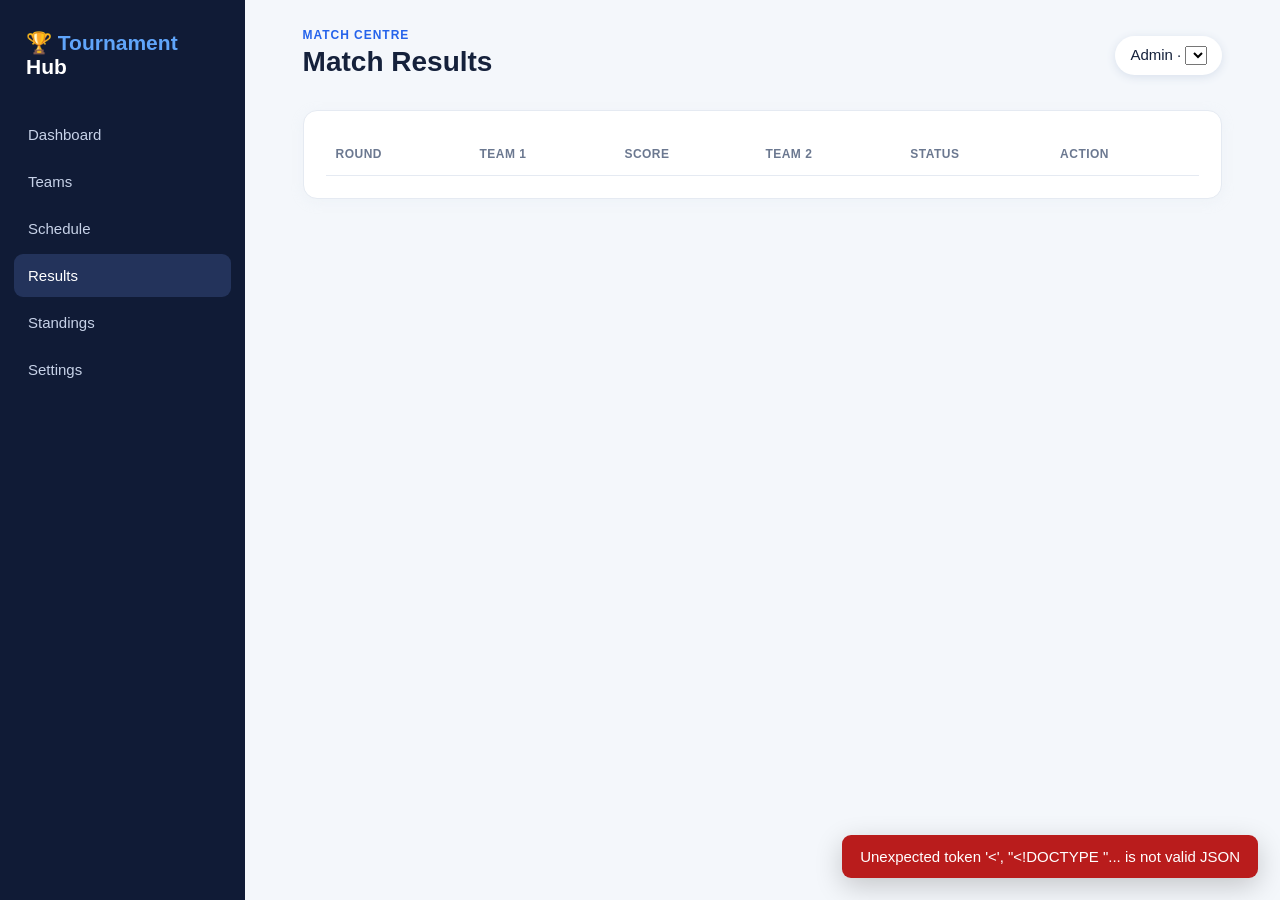
==== frontend/results.html @ 9afab9bc "Initial implementation of Round Robin Tournament Scheduler" ====
<!doctype html><html><head><meta charset="utf-8"><meta name="viewport" content="width=device-width,initial-scale=1"><title>Results · Tournament Hub</title><link rel="stylesheet" href="assets/css/style.css"></head><body><div class="shell"><aside class="side"><div class="brand">🏆 <span>Tournament</span> Hub</div><nav class="nav"><a href="index.html">Dashboard</a><a href="teams.html">Teams</a><a href="schedule.html">Schedule</a><a class="active" href="results.html">Results</a><a href="standings.html">Standings</a><a href="settings.html">Settings</a></nav></aside><main class="main"><div class="top"><div><div class="eyebrow">Match centre</div><h1>Match Results</h1></div><div class="admin">Admin · <select id="selector"></select></div></div><div class="panel"><div class="table-wrap"><table><thead><tr><th>Round</th><th>Team 1</th><th>Score</th><th>Team 2</th><th>Status</th><th>Action</th></tr></thead><tbody id="rows"></tbody></table></div></div></main></div><div id="modal" class="modal" hidden></div><script src="assets/js/api.js"></script><script src="assets/js/app.js"></script><script src="assets/js/results.js"></script></body></html>
---- frontend/assets/css/style.css ----
:root{--navy:#101b36;--blue:#2563eb;--ink:#15213b;--muted:#6b7890;--bg:#f4f7fb;--card:#fff;--line:#e5eaf2;--green:#0f9d75;--amber:#d97706}*{box-sizing:border-box}body{margin:0;font:15px Inter,Segoe UI,Arial,sans-serif;color:var(--ink);background:var(--bg)}.shell{display:flex;min-height:100vh}.side{width:245px;background:var(--navy);color:#c7d2e8;padding:24px 14px;position:fixed;height:100vh}.brand{font-size:21px;font-weight:800;color:white;padding:7px 12px 30px}.brand span{color:#60a5fa}.nav a{display:block;color:inherit;text-decoration:none;padding:13px 14px;border-radius:9px;margin:4px 0}.nav a:hover,.nav a.active{background:#23335b;color:white}.main{margin-left:245px;width:calc(100% - 245px);padding:28px 4.5%}.top{display:flex;justify-content:space-between;align-items:center;margin-bottom:28px}.eyebrow{color:var(--blue);font-weight:700;text-transform:uppercase;letter-spacing:.08em;font-size:12px}h1{margin:4px 0;font-size:28px}h2{font-size:19px;margin:0 0 18px}.admin{background:#fff;padding:10px 15px;border-radius:22px;box-shadow:0 2px 10px #d8e0ec}.grid{display:grid;grid-template-columns:repeat(4,1fr);gap:16px}.card,.panel{background:var(--card);border:1px solid var(--line);border-radius:14px;box-shadow:0 3px 12px #dfe6f040}.card{padding:20px}.metric{font-size:30px;font-weight:800;margin-top:10px}.muted{color:var(--muted)}.panel{padding:22px;margin-top:20px}.panel-head{display:flex;align-items:center;justify-content:space-between;margin-bottom:14px}.btn{border:0;background:var(--blue);color:#fff;border-radius:8px;padding:10px 14px;font-weight:700;cursor:pointer}.btn:hover{background:#1d4ed8}.btn.alt{background:#e8efff;color:#1d4ed8}.btn.danger{background:#dc2626}table{width:100%;border-collapse:collapse}th{text-align:left;color:var(--muted);font-size:12px;text-transform:uppercase;letter-spacing:.04em}th,td{padding:14px 10px;border-bottom:1px solid var(--line)}.badge{display:inline-block;padding:5px 9px;border-radius:20px;font-size:12px;font-weight:700;background:#e8efff;color:#1d4ed8}.badge.Completed{background:#dcfce7;color:#16803a}.badge.BYE{background:#fff7df;color:var(--amber)}.fixture{display:flex;justify-content:space-between;align-items:center;padding:14px;border:1px solid var(--line);border-radius:10px;margin:10px 0}.vs{font-weight:800;color:var(--muted)}.tabs{display:flex;gap:8px;flex-wrap:wrap}.tabs button{border:1px solid var(--line);background:#fff;padding:8px 12px;border-radius:7px;cursor:pointer}.tabs button.active{background:var(--blue);color:#fff}.empty{text-align:center;color:var(--muted);padding:35px}.modal{position:fixed;inset:0;background:#101b3688;display:flex;align-items:center;justify-content:center;padding:20px}.modal[hidden]{display:none}.dialog{background:white;border-radius:14px;width:min(470px,100%);padding:24px}.dialog h2{margin-bottom:15px}.field{margin:12px 0}.field label{display:block;font-weight:700;margin-bottom:6px}.field input,.field textarea,.field select{width:100%;padding:10px;border:1px solid #ccd6e5;border-radius:8px;font:inherit}.actions{display:flex;justify-content:flex-end;gap:8px;margin-top:18px}.toast{position:fixed;right:22px;bottom:22px;background:#15213b;color:#fff;padding:13px 18px;border-radius:9px;box-shadow:0 8px 28px #0003}.toast.error{background:#b91c1c}.split{display:grid;grid-template-columns:1fr 1fr;gap:20px}.inline-actions button{margin-right:6px;border:0;background:none;color:var(--blue);font-weight:700;cursor:pointer}.score{font-weight:800;font-size:17px}@media(max-width:800px){.side{width:64px;padding:18px 7px}.brand{font-size:0;padding:10px 5px 25px}.brand span{font-size:22px}.nav a{font-size:0;text-align:center;padding:14px 2px}.nav a:before{content:'•';font-size:22px}.main{margin-left:64px;width:calc(100% - 64px);padding:20px}.grid{grid-template-columns:repeat(2,1fr)}.split{grid-template-columns:1fr}.table-wrap{overflow:auto}}@media(max-width:460px){.grid{grid-template-columns:1fr}.top{align-items:flex-start}.admin{display:none}}
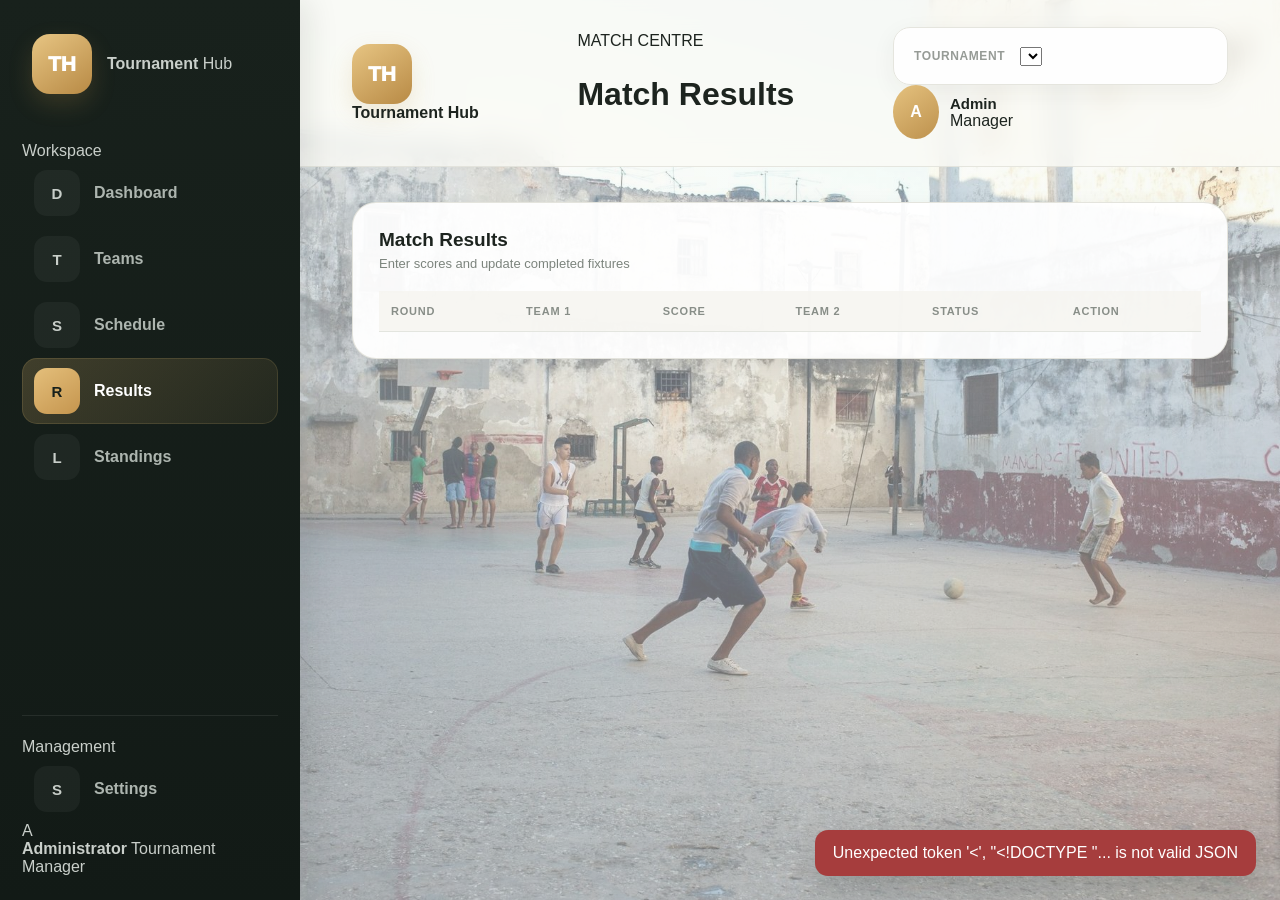
==== commit 0cd8e151: "Update tournament hub UI and assets" ====
--- a/frontend/results.html
+++ b/frontend/results.html
@@ -1 +1,232 @@
-<!doctype html><html><head><meta charset="utf-8"><meta name="viewport" content="width=device-width,initial-scale=1"><title>Results · Tournament Hub</title><link rel="stylesheet" href="assets/css/style.css"></head><body><div class="shell"><aside class="side"><div class="brand">🏆 <span>Tournament</span> Hub</div><nav class="nav"><a href="index.html">Dashboard</a><a href="teams.html">Teams</a><a href="schedule.html">Schedule</a><a class="active" href="results.html">Results</a><a href="standings.html">Standings</a><a href="settings.html">Settings</a></nav></aside><main class="main"><div class="top"><div><div class="eyebrow">Match centre</div><h1>Match Results</h1></div><div class="admin">Admin · <select id="selector"></select></div></div><div class="panel"><div class="table-wrap"><table><thead><tr><th>Round</th><th>Team 1</th><th>Score</th><th>Team 2</th><th>Status</th><th>Action</th></tr></thead><tbody id="rows"></tbody></table></div></div></main></div><div id="modal" class="modal" hidden></div><script src="assets/js/api.js"></script><script src="assets/js/app.js"></script><script src="assets/js/results.js"></script></body></html>
+<!doctype html>
+<html lang="en">
+
+<head>
+    <meta charset="utf-8">
+    <meta name="viewport" content="width=device-width, initial-scale=1">
+
+    <title>Results · Tournament Hub</title>
+
+    <link rel="stylesheet" href="assets/css/style.css">
+</head>
+
+<body>
+
+<div class="app-shell">
+
+    <aside class="sidebar">
+
+        <div class="brand">
+
+            <div class="brand-mark">
+                <span>TH</span>
+            </div>
+
+            <div class="brand-copy">
+                <strong>Tournament</strong>
+                <span>Hub</span>
+            </div>
+
+        </div>
+
+
+        <div class="sidebar-section">
+
+            <span class="sidebar-label">
+                Workspace
+            </span>
+
+            <nav class="nav">
+
+                <a class="nav-item" href="index.html">
+                    <span class="nav-icon">D</span>
+                    <span>Dashboard</span>
+                </a>
+
+                <a class="nav-item" href="teams.html">
+                    <span class="nav-icon">T</span>
+                    <span>Teams</span>
+                </a>
+
+                <a class="nav-item" href="schedule.html">
+                    <span class="nav-icon">S</span>
+                    <span>Schedule</span>
+                </a>
+
+                <a class="nav-item active" href="results.html">
+                    <span class="nav-icon">R</span>
+                    <span>Results</span>
+                </a>
+
+                <a class="nav-item" href="standings.html">
+                    <span class="nav-icon">L</span>
+                    <span>Standings</span>
+                </a>
+
+            </nav>
+
+        </div>
+
+
+        <div class="sidebar-section sidebar-bottom">
+
+            <span class="sidebar-label">
+                Management
+            </span>
+
+            <nav class="nav">
+
+                <a class="nav-item" href="settings.html">
+                    <span class="nav-icon">S</span>
+                    <span>Settings</span>
+                </a>
+
+            </nav>
+
+
+            <div class="sidebar-footer">
+
+                <div class="admin-avatar">
+                    A
+                </div>
+
+                <div>
+                    <strong>Administrator</strong>
+                    <span>Tournament Manager</span>
+                </div>
+
+            </div>
+
+        </div>
+
+    </aside>
+
+
+    <main class="main-content">
+
+        <header class="topbar">
+
+            <div class="mobile-brand">
+
+                <div class="brand-mark small">
+                    <span>TH</span>
+                </div>
+
+                <strong>Tournament Hub</strong>
+
+            </div>
+
+
+            <div class="page-heading">
+
+                <span class="eyebrow">
+                    MATCH CENTRE
+                </span>
+
+                <h1>
+                    Match Results
+                </h1>
+
+            </div>
+
+
+            <div class="topbar-actions">
+
+                <div class="tournament-selector">
+
+                    <span class="selector-label">
+                        Tournament
+                    </span>
+
+                    <select id="selector"></select>
+
+                </div>
+
+
+                <div class="profile-button">
+
+                    <div class="profile-avatar">
+                        A
+                    </div>
+
+                    <div class="profile-info">
+
+                        <strong>
+                            Admin
+                        </strong>
+
+                        <span>
+                            Manager
+                        </span>
+
+                    </div>
+
+                </div>
+
+            </div>
+
+        </header>
+
+
+        <div class="page-content">
+
+            <div class="panel">
+
+                <div class="panel-header">
+
+                    <div class="panel-title">
+
+                        <h2>
+                            Match Results
+                        </h2>
+
+                        <span>
+                            Enter scores and update completed fixtures
+                        </span>
+
+                    </div>
+
+                </div>
+
+
+                <div class="table-wrap">
+
+                    <table>
+
+                        <thead>
+
+                            <tr>
+                                <th>Round</th>
+                                <th>Team 1</th>
+                                <th>Score</th>
+                                <th>Team 2</th>
+                                <th>Status</th>
+                                <th>Action</th>
+                            </tr>
+
+                        </thead>
+
+                        <tbody id="rows"></tbody>
+
+                    </table>
+
+                </div>
+
+            </div>
+
+        </div>
+
+    </main>
+
+</div>
+
+
+<div id="modal" class="modal" hidden></div>
+
+
+<script src="assets/js/api.js"></script>
+<script src="assets/js/app.js"></script>
+<script src="assets/js/results.js"></script>
+
+</body>
+</html>
--- a/frontend/assets/css/style.css
+++ b/frontend/assets/css/style.css
@@ -1 +1,2341 @@
-:root{--navy:#101b36;--blue:#2563eb;--ink:#15213b;--muted:#6b7890;--bg:#f4f7fb;--card:#fff;--line:#e5eaf2;--green:#0f9d75;--amber:#d97706}*{box-sizing:border-box}body{margin:0;font:15px Inter,Segoe UI,Arial,sans-serif;color:var(--ink);background:var(--bg)}.shell{display:flex;min-height:100vh}.side{width:245px;background:var(--navy);color:#c7d2e8;padding:24px 14px;position:fixed;height:100vh}.brand{font-size:21px;font-weight:800;color:white;padding:7px 12px 30px}.brand span{color:#60a5fa}.nav a{display:block;color:inherit;text-decoration:none;padding:13px 14px;border-radius:9px;margin:4px 0}.nav a:hover,.nav a.active{background:#23335b;color:white}.main{margin-left:245px;width:calc(100% - 245px);padding:28px 4.5%}.top{display:flex;justify-content:space-between;align-items:center;margin-bottom:28px}.eyebrow{color:var(--blue);font-weight:700;text-transform:uppercase;letter-spacing:.08em;font-size:12px}h1{margin:4px 0;font-size:28px}h2{font-size:19px;margin:0 0 18px}.admin{background:#fff;padding:10px 15px;border-radius:22px;box-shadow:0 2px 10px #d8e0ec}.grid{display:grid;grid-template-columns:repeat(4,1fr);gap:16px}.card,.panel{background:var(--card);border:1px solid var(--line);border-radius:14px;box-shadow:0 3px 12px #dfe6f040}.card{padding:20px}.metric{font-size:30px;font-weight:800;margin-top:10px}.muted{color:var(--muted)}.panel{padding:22px;margin-top:20px}.panel-head{display:flex;align-items:center;justify-content:space-between;margin-bottom:14px}.btn{border:0;background:var(--blue);color:#fff;border-radius:8px;padding:10px 14px;font-weight:700;cursor:pointer}.btn:hover{background:#1d4ed8}.btn.alt{background:#e8efff;color:#1d4ed8}.btn.danger{background:#dc2626}table{width:100%;border-collapse:collapse}th{text-align:left;color:var(--muted);font-size:12px;text-transform:uppercase;letter-spacing:.04em}th,td{padding:14px 10px;border-bottom:1px solid var(--line)}.badge{display:inline-block;padding:5px 9px;border-radius:20px;font-size:12px;font-weight:700;background:#e8efff;color:#1d4ed8}.badge.Completed{background:#dcfce7;color:#16803a}.badge.BYE{background:#fff7df;color:var(--amber)}.fixture{display:flex;justify-content:space-between;align-items:center;padding:14px;border:1px solid var(--line);border-radius:10px;margin:10px 0}.vs{font-weight:800;color:var(--muted)}.tabs{display:flex;gap:8px;flex-wrap:wrap}.tabs button{border:1px solid var(--line);background:#fff;padding:8px 12px;border-radius:7px;cursor:pointer}.tabs button.active{background:var(--blue);color:#fff}.empty{text-align:center;color:var(--muted);padding:35px}.modal{position:fixed;inset:0;background:#101b3688;display:flex;align-items:center;justify-content:center;padding:20px}.modal[hidden]{display:none}.dialog{background:white;border-radius:14px;width:min(470px,100%);padding:24px}.dialog h2{margin-bottom:15px}.field{margin:12px 0}.field label{display:block;font-weight:700;margin-bottom:6px}.field input,.field textarea,.field select{width:100%;padding:10px;border:1px solid #ccd6e5;border-radius:8px;font:inherit}.actions{display:flex;justify-content:flex-end;gap:8px;margin-top:18px}.toast{position:fixed;right:22px;bottom:22px;background:#15213b;color:#fff;padding:13px 18px;border-radius:9px;box-shadow:0 8px 28px #0003}.toast.error{background:#b91c1c}.split{display:grid;grid-template-columns:1fr 1fr;gap:20px}.inline-actions button{margin-right:6px;border:0;background:none;color:var(--blue);font-weight:700;cursor:pointer}.score{font-weight:800;font-size:17px}@media(max-width:800px){.side{width:64px;padding:18px 7px}.brand{font-size:0;padding:10px 5px 25px}.brand span{font-size:22px}.nav a{font-size:0;text-align:center;padding:14px 2px}.nav a:before{content:'•';font-size:22px}.main{margin-left:64px;width:calc(100% - 64px);padding:20px}.grid{grid-template-columns:repeat(2,1fr)}.split{grid-template-columns:1fr}.table-wrap{overflow:auto}}@media(max-width:460px){.grid{grid-template-columns:1fr}.top{align-items:flex-start}.admin{display:none}}
+:root {
+    --bg: #edf0e9;
+    --bg-light: #f7f7f3;
+
+    --surface: rgba(255, 255, 255, 0.94);
+    --surface-solid: #ffffff;
+
+    --ink: #1d241f;
+    --ink-soft: #39413b;
+    --muted: #7c847d;
+
+    --gold: #d8b16a;
+    --gold-dark: #9b7337;
+    --gold-light: #f1dfb9;
+
+    --green: #6f8b77;
+    --green-light: #e4eee7;
+
+    --orange: #cf873c;
+    --orange-light: #f8ead9;
+
+    --purple: #8069a7;
+    --purple-light: #eee9f7;
+
+    --line: #e3e5df;
+
+    --sidebar: #17201b;
+    --sidebar-light: #202a24;
+
+    --shadow:
+        0 12px 35px rgba(38, 45, 39, 0.08);
+
+    --shadow-soft:
+        0 6px 22px rgba(38, 45, 39, 0.065);
+}
+
+
+/* =========================================================
+   RESET
+   ========================================================= */
+
+* {
+    box-sizing: border-box;
+}
+
+html {
+    scroll-behavior: smooth;
+}
+
+body {
+    margin: 0;
+
+    min-height: 100vh;
+
+    font-family:
+        Inter,
+        "Segoe UI",
+        Arial,
+        sans-serif;
+
+    color: var(--ink);
+
+    /*
+        REAL TOURNAMENT BACKGROUND
+
+        The image is intentionally much more visible now.
+        The white overlay is only around 42% instead of
+        almost completely hiding the photograph.
+    */
+
+    background:
+        linear-gradient(
+            135deg,
+            rgba(248, 248, 243, 0.28),
+            rgba(235, 239, 231, 0.34)
+        ),
+        url("../images/tournament-bg.jpg")
+            center center /
+            cover
+            fixed;
+
+    background-attachment: fixed;
+}
+
+
+/* =========================================================
+   APP SHELL
+   ========================================================= */
+
+.app-shell {
+    display: flex;
+
+    min-height: 100vh;
+
+    position: relative;
+}
+
+
+/* =========================================================
+   SIDEBAR
+   ========================================================= */
+
+.sidebar {
+    position: fixed;
+
+    left: 0;
+    top: 0;
+    bottom: 0;
+
+    width: 300px;
+
+    padding: 34px 22px 24px;
+
+    background:
+        linear-gradient(
+            180deg,
+            #18211c 0%,
+            #121a16 100%
+        );
+
+    color: #c9cfca;
+
+    z-index: 50;
+
+    display: flex;
+    flex-direction: column;
+
+    box-shadow:
+        8px 0 30px rgba(18, 25, 21, 0.10);
+}
+
+
+/* =========================================================
+   BRAND
+   ========================================================= */
+
+.brand {
+    display: flex;
+
+    align-items: center;
+
+    gap: 15px;
+
+    padding: 0 10px;
+
+    margin-bottom: 48px;
+}
+
+.brand-mark {
+    width: 60px;
+    height: 60px;
+
+    flex: 0 0 60px;
+
+    display: grid;
+    place-items: center;
+
+    border-radius: 18px;
+
+    background:
+        linear-gradient(
+            145deg,
+            #e7c583,
+            #b88a45
+        );
+
+    color: white;
+
+    font-size: 21px;
+
+    font-weight: 950;
+
+    box-shadow:
+        0 10px 24px rgba(191, 148, 75, 0.20);
+}
+
+.brand-text {
+    display: flex;
+
+    flex-direction: column;
+
+    color: white;
+
+    font-size: 21px;
+
+    line-height: 1.04;
+
+    font-weight: 900;
+
+    letter-spacing: -0.5px;
+}
+
+.brand-text span {
+    color: #d8b36d;
+}
+
+
+/* =========================================================
+   SIDEBAR SECTION
+   ========================================================= */
+
+.sidebar-section-title {
+    padding: 0 10px;
+
+    margin: 0 0 13px;
+
+    color: #858e87;
+
+    font-size: 12px;
+
+    font-weight: 850;
+
+    text-transform: uppercase;
+
+    letter-spacing: 0.12em;
+}
+
+
+/* =========================================================
+   NAVIGATION
+   ========================================================= */
+
+.sidebar-nav {
+    display: flex;
+
+    flex-direction: column;
+
+    gap: 7px;
+}
+
+.nav-item {
+    display: flex;
+
+    align-items: center;
+
+    gap: 14px;
+
+    min-height: 58px;
+
+    padding: 10px 12px;
+
+    border-radius: 15px;
+
+    color: #adb5af;
+
+    text-decoration: none;
+
+    font-weight: 750;
+
+    transition:
+        background 0.22s ease,
+        color 0.22s ease,
+        transform 0.22s ease;
+}
+
+.nav-item:hover {
+    background:
+        rgba(255, 255, 255, 0.055);
+
+    color: white;
+
+    transform: translateX(2px);
+}
+
+.nav-item.active {
+    color: white;
+
+    background:
+        linear-gradient(
+            135deg,
+            rgba(216, 177, 105, 0.22),
+            rgba(216, 177, 105, 0.07)
+        );
+
+    box-shadow:
+        inset 0 0 0 1px
+        rgba(220, 184, 112, 0.15);
+}
+
+.nav-icon {
+    width: 46px;
+    height: 46px;
+
+    flex: 0 0 46px;
+
+    display: grid;
+    place-items: center;
+
+    border-radius: 13px;
+
+    background:
+        rgba(255, 255, 255, 0.045);
+
+    font-size: 15px;
+
+    font-weight: 900;
+
+    color: #c8cec9;
+}
+
+.nav-item.active .nav-icon {
+    background:
+        linear-gradient(
+            145deg,
+            #e4bf7b,
+            #c5954e
+        );
+
+    color: #17201b;
+}
+
+
+/* =========================================================
+   SIDEBAR BOTTOM
+   ========================================================= */
+
+.sidebar-bottom {
+    margin-top: auto;
+
+    padding-top: 22px;
+
+    border-top:
+        1px solid
+        rgba(255, 255, 255, 0.08);
+}
+
+.profile-mini {
+    display: flex;
+
+    align-items: center;
+
+    gap: 12px;
+
+    padding: 10px;
+}
+
+.profile-avatar {
+    width: 46px;
+    height: 46px;
+
+    flex: 0 0 46px;
+
+    border-radius: 50%;
+
+    display: grid;
+    place-items: center;
+
+    background:
+        linear-gradient(
+            145deg,
+            #e5c27f,
+            #bd914d
+        );
+
+    color: white;
+
+    font-weight: 900;
+}
+
+.profile-name {
+    color: white;
+
+    font-weight: 800;
+}
+
+.profile-role {
+    color: #8c958e;
+
+    font-size: 12px;
+
+    margin-top: 3px;
+}
+
+
+/* =========================================================
+   MAIN CONTENT
+   ========================================================= */
+
+.main-content {
+    margin-left: 300px;
+
+    width: calc(100% - 300px);
+
+    min-height: 100vh;
+
+    position: relative;
+
+    /*
+        IMPORTANT:
+
+        This is transparent enough to allow
+        tournament-bg.jpg to remain visible.
+    */
+
+    background:
+        rgba(248, 249, 245, 0.18);
+
+    overflow-x: hidden;
+}
+
+
+/* =========================================================
+   TOPBAR
+   ========================================================= */
+
+.topbar {
+    min-height: 124px;
+
+    padding: 27px 52px;
+
+    display: flex;
+
+    align-items: center;
+
+    justify-content: space-between;
+
+    background:
+        rgba(250, 250, 246, 0.82);
+
+    border-bottom:
+        1px solid
+        rgba(215, 215, 207, 0.60);
+
+    backdrop-filter: blur(12px);
+
+    position: relative;
+
+    z-index: 10;
+}
+
+.page-heading {
+    display: flex;
+
+    flex-direction: column;
+
+    gap: 5px;
+}
+
+.page-eyebrow {
+    color: var(--gold-dark);
+
+    font-size: 13px;
+
+    font-weight: 900;
+
+    text-transform: uppercase;
+
+    letter-spacing: 0.12em;
+}
+
+.page-title {
+    margin: 0;
+
+    font-size: 32px;
+
+    line-height: 1.1;
+
+    letter-spacing: -1px;
+
+    font-weight: 900;
+}
+
+
+/* =========================================================
+   TOPBAR RIGHT
+   ========================================================= */
+
+.topbar-right {
+    display: flex;
+
+    align-items: center;
+
+    gap: 22px;
+}
+
+
+/* =========================================================
+   TOURNAMENT SELECTOR
+   ========================================================= */
+
+.tournament-selector {
+    min-width: 335px;
+
+    min-height: 58px;
+
+    padding: 0 18px 0 20px;
+
+    display: flex;
+
+    align-items: center;
+
+    gap: 15px;
+
+    border-radius: 17px;
+
+    background:
+        rgba(255, 255, 255, 0.95);
+
+    border:
+        1px solid
+        #e5e5de;
+
+    box-shadow:
+        0 7px 25px
+        rgba(43, 45, 40, 0.06);
+}
+
+.selector-label {
+    color: #969b96;
+
+    font-size: 12px;
+
+    font-weight: 900;
+
+    text-transform: uppercase;
+
+    letter-spacing: 0.05em;
+}
+
+.selector-value {
+    flex: 1;
+
+    min-width: 0;
+
+    border: 0;
+
+    outline: 0;
+
+    background: transparent;
+
+    color: var(--ink);
+
+    font-family: inherit;
+
+    font-size: 14px;
+
+    font-weight: 850;
+
+    cursor: pointer;
+}
+
+.selector-arrow {
+    color: #454c46;
+
+    font-size: 18px;
+
+    pointer-events: none;
+}
+
+
+/* =========================================================
+   PROFILE
+   ========================================================= */
+
+.profile-button {
+    display: flex;
+
+    align-items: center;
+
+    gap: 11px;
+
+    text-decoration: none;
+
+    color: inherit;
+}
+
+.profile-button .profile-avatar {
+    width: 54px;
+    height: 54px;
+}
+
+.profile-button strong {
+    display: block;
+
+    font-size: 15px;
+}
+
+.profile-button small {
+    display: block;
+
+    margin-top: 3px;
+
+    color: #8d938d;
+}
+
+
+/* =========================================================
+   PAGE CONTENT
+   ========================================================= */
+
+.page-content {
+    padding: 35px 52px 55px;
+
+    max-width: 1700px;
+
+    margin: 0 auto;
+}
+
+
+/* =========================================================
+   DASHBOARD HERO
+   ========================================================= */
+
+.hero {
+    position: relative;
+
+    min-height: 625px;
+
+    overflow: hidden;
+
+    border-radius: 31px;
+
+    display: flex;
+
+    align-items: center;
+
+    padding: 70px;
+
+    isolation: isolate;
+
+    background:
+        linear-gradient(
+            90deg,
+            rgba(18, 27, 21, 0.78) 0%,
+            rgba(22, 31, 24, 0.60) 42%,
+            rgba(18, 28, 22, 0.23) 75%,
+            rgba(18, 28, 22, 0.13) 100%
+        ),
+        url("../images/footballer.jpg")
+            center /
+            cover;
+
+    box-shadow:
+        0 25px 55px
+        rgba(28, 35, 29, 0.15);
+
+    animation:
+        heroEnter 0.7s ease both;
+}
+
+@keyframes heroEnter {
+    from {
+        opacity: 0;
+
+        transform:
+            translateY(12px);
+    }
+
+    to {
+        opacity: 1;
+
+        transform:
+            translateY(0);
+    }
+}
+
+
+/* =========================================================
+   HERO COPY
+   ========================================================= */
+
+.hero-copy {
+    position: relative;
+
+    z-index: 2;
+
+    max-width: 720px;
+}
+
+.hero-kicker {
+    display: inline-flex;
+
+    align-items: center;
+
+    gap: 9px;
+
+    padding: 10px 17px;
+
+    margin-bottom: 28px;
+
+    border-radius: 30px;
+
+    background:
+        rgba(255, 255, 255, 0.11);
+
+    border:
+        1px solid
+        rgba(255, 255, 255, 0.22);
+
+    color: #eee9dc;
+
+    font-size: 12px;
+
+    font-weight: 900;
+
+    text-transform: uppercase;
+
+    letter-spacing: 0.07em;
+
+    backdrop-filter: blur(8px);
+}
+
+.hero-kicker::before {
+    content: "";
+
+    width: 9px;
+    height: 9px;
+
+    border-radius: 50%;
+
+    background: #e7c57e;
+
+    box-shadow:
+        0 0 0 5px
+        rgba(231, 197, 126, 0.13);
+}
+
+.hero h2 {
+    margin: 0;
+
+    color: white;
+
+    font-size:
+        clamp(50px, 5vw, 76px);
+
+    line-height: 0.98;
+
+    letter-spacing: -3px;
+
+    font-weight: 950;
+}
+
+.hero h2 span {
+    color: #e5c27c;
+}
+
+.hero-description {
+    max-width: 640px;
+
+    margin: 31px 0 0;
+
+    color:
+        rgba(255, 255, 255, 0.80);
+
+    font-size: 17px;
+
+    line-height: 1.65;
+}
+
+
+/* =========================================================
+   HERO BUTTONS
+   ========================================================= */
+
+.hero-actions {
+    display: flex;
+
+    gap: 13px;
+
+    margin-top: 34px;
+}
+
+.hero-button,
+.hero-secondary {
+    min-height: 61px;
+
+    padding: 0 27px;
+
+    display: inline-flex;
+
+    align-items: center;
+
+    justify-content: center;
+
+    border-radius: 15px;
+
+    text-decoration: none;
+
+    font-weight: 900;
+
+    transition:
+        transform 0.22s ease,
+        box-shadow 0.22s ease,
+        background 0.22s ease;
+}
+
+.hero-button {
+    color: #1c211d;
+
+    background:
+        linear-gradient(
+            145deg,
+            #e9c985,
+            #d4aa61
+        );
+
+    box-shadow:
+        0 10px 25px
+        rgba(205, 160, 79, 0.25);
+}
+
+.hero-secondary {
+    color: white;
+
+    background:
+        rgba(255, 255, 255, 0.09);
+
+    border:
+        1px solid
+        rgba(255, 255, 255, 0.24);
+
+    backdrop-filter: blur(8px);
+}
+
+.hero-button:hover,
+.hero-secondary:hover {
+    transform:
+        translateY(-3px);
+}
+
+.hero-button:hover {
+    box-shadow:
+        0 15px 32px
+        rgba(205, 160, 79, 0.35);
+}
+
+.hero-secondary:hover {
+    background:
+        rgba(255, 255, 255, 0.15);
+}
+
+
+/* =========================================================
+   DASHBOARD GRID
+   ========================================================= */
+
+.dashboard-grid {
+    display: grid;
+
+    grid-template-columns:
+        repeat(4, minmax(0, 1fr));
+
+    gap: 22px;
+
+    margin-top: 25px;
+}
+
+.stat-card {
+    min-height: 145px;
+
+    padding: 23px;
+
+    display: flex;
+
+    align-items: center;
+
+    gap: 17px;
+
+    background:
+        rgba(255, 255, 255, 0.94);
+
+    border:
+        1px solid
+        rgba(228, 226, 218, 0.85);
+
+    border-radius: 22px;
+
+    box-shadow:
+        var(--shadow-soft);
+
+    transition:
+        transform 0.25s ease,
+        box-shadow 0.25s ease;
+}
+
+.stat-card:hover {
+    transform:
+        translateY(-5px);
+
+    box-shadow:
+        0 15px 35px
+        rgba(35, 40, 35, 0.10);
+}
+
+.stat-icon {
+    width: 58px;
+    height: 58px;
+
+    flex: 0 0 58px;
+
+    display: grid;
+
+    place-items: center;
+
+    border-radius: 17px;
+
+    font-size: 18px;
+
+    font-weight: 950;
+}
+
+.stat-icon.gold {
+    background: #f4ecdc;
+
+    color: #a97c36;
+}
+
+.stat-icon.green {
+    background: var(--green-light);
+
+    color: #4e7c61;
+}
+
+.stat-icon.orange {
+    background: var(--orange-light);
+
+    color: #c17424;
+}
+
+.stat-icon.purple {
+    background: var(--purple-light);
+
+    color: var(--purple);
+}
+
+.stat-label {
+    color: #858b85;
+
+    font-size: 13px;
+
+    font-weight: 750;
+}
+
+.stat-value {
+    margin-top: 6px;
+
+    color: var(--ink);
+
+    font-size: 31px;
+
+    font-weight: 950;
+
+    letter-spacing: -1px;
+}
+
+
+/* =========================================================
+   DASHBOARD PANELS
+   ========================================================= */
+
+.dashboard-columns {
+    display: grid;
+
+    grid-template-columns:
+        minmax(0, 1.3fr)
+        minmax(0, 1fr);
+
+    gap: 23px;
+
+    margin-top: 25px;
+}
+
+.panel {
+    padding: 26px;
+
+    background:
+        rgba(255, 255, 255, 0.94);
+
+    border:
+        1px solid
+        rgba(226, 225, 218, 0.9);
+
+    border-radius: 24px;
+
+    box-shadow:
+        var(--shadow-soft);
+}
+
+.panel-header,
+.panel-head {
+    display: flex;
+
+    align-items: center;
+
+    justify-content: space-between;
+
+    gap: 20px;
+
+    margin-bottom: 20px;
+}
+
+.panel-title h2,
+.panel-header h2,
+.panel-head h2 {
+    margin: 0;
+
+    color: var(--ink);
+
+    font-size: 19px;
+
+    font-weight: 900;
+}
+
+.panel-title span {
+    display: block;
+
+    margin-top: 5px;
+
+    color: var(--muted);
+
+    font-size: 13px;
+}
+
+.view-link {
+    color: var(--gold-dark);
+
+    font-size: 13px;
+
+    font-weight: 850;
+
+    text-decoration: none;
+}
+
+.view-link:hover {
+    text-decoration: underline;
+}
+
+
+/* =========================================================
+   FIXTURES
+   ========================================================= */
+
+.fixture-list {
+    display: flex;
+
+    flex-direction: column;
+
+    gap: 10px;
+}
+
+.fixture {
+    min-height: 72px;
+
+    padding: 15px 17px;
+
+    display: flex;
+
+    align-items: center;
+
+    justify-content: space-between;
+
+    gap: 15px;
+
+    background:
+        rgba(250, 249, 245, 0.92);
+
+    border:
+        1px solid
+        var(--line);
+
+    border-radius: 15px;
+
+    transition:
+        background 0.2s ease,
+        transform 0.2s ease;
+}
+
+.fixture:hover {
+    background: #f5f3ec;
+
+    transform:
+        translateX(3px);
+}
+
+.fixture span:first-child {
+    font-weight: 750;
+}
+
+.vs {
+    margin: 0 9px;
+
+    color: #9b9f9a;
+
+    font-size: 12px;
+
+    font-weight: 900;
+}
+
+
+/* =========================================================
+   BADGES
+   ========================================================= */
+
+.badge {
+    display: inline-flex;
+
+    align-items: center;
+
+    justify-content: center;
+
+    min-height: 30px;
+
+    padding: 0 11px;
+
+    border-radius: 20px;
+
+    background: #f0eee7;
+
+    color: #767b75;
+
+    font-size: 11px;
+
+    font-weight: 900;
+
+    text-transform: uppercase;
+}
+
+.badge.Completed {
+    background: #e3f0e7;
+
+    color: #477857;
+}
+
+.badge.Upcoming {
+    background: #f5ead7;
+
+    color: #a87531;
+}
+
+.badge.BYE {
+    background: #f4ead7;
+
+    color: #a77935;
+}
+
+
+/* =========================================================
+   ROUND TABS
+   ========================================================= */
+
+/*
+    This is the important fix for the screenshot
+    showing default browser buttons.
+
+    The JavaScript creates:
+        <div id="tabs" class="tabs">
+            <button>Round 1</button>
+            <button>Round 2</button>
+            ...
+        </div>
+
+    These rules style those buttons as application tabs.
+*/
+
+.tabs {
+    display: flex;
+
+    align-items: center;
+
+    gap: 7px;
+
+    flex-wrap: wrap;
+
+    width: fit-content;
+
+    max-width: 100%;
+
+    padding: 6px;
+
+    margin-bottom: 22px;
+
+    background:
+        rgba(238, 236, 227, 0.90);
+
+    border:
+        1px solid
+        #dddcd3;
+
+    border-radius: 15px;
+
+    box-shadow:
+        inset 0 1px 0
+        rgba(255, 255, 255, 0.75);
+}
+
+
+/*
+    Remove browser default button appearance.
+*/
+
+.tabs button {
+    appearance: none;
+
+    -webkit-appearance: none;
+
+    border: 0;
+
+    outline: 0;
+
+    min-height: 41px;
+
+    padding: 0 18px;
+
+    border-radius: 10px;
+
+    background:
+        transparent;
+
+    color: #777e77;
+
+    font-family: inherit;
+
+    font-size: 13px;
+
+    font-weight: 850;
+
+    cursor: pointer;
+
+    transition:
+        background 0.20s ease,
+        color 0.20s ease,
+        transform 0.20s ease,
+        box-shadow 0.20s ease;
+}
+
+.tabs button:hover {
+    background:
+        rgba(255, 255, 255, 0.82);
+
+    color: var(--ink);
+
+    transform:
+        translateY(-1px);
+}
+
+
+/*
+    Active round.
+*/
+
+.tabs button.active {
+    background:
+        linear-gradient(
+            145deg,
+            #e8c581,
+            #d5a95f
+        );
+
+    color: #20251f;
+
+    box-shadow:
+        0 5px 14px
+        rgba(180, 137, 65, 0.20);
+}
+
+
+/*
+    Keyboard focus.
+*/
+
+.tabs button:focus-visible {
+    box-shadow:
+        0 0 0 3px
+        rgba(205, 164, 91, 0.22);
+}
+
+
+/* =========================================================
+   TABLES
+   ========================================================= */
+
+.table-wrap {
+    width: 100%;
+
+    overflow-x: auto;
+}
+
+table {
+    width: 100%;
+
+    border-collapse: separate;
+
+    border-spacing: 0;
+}
+
+th {
+    padding: 14px 12px;
+
+    color: #888e88;
+
+    background:
+        rgba(247, 246, 241, 0.92);
+
+    font-size: 11px;
+
+    font-weight: 900;
+
+    text-align: left;
+
+    text-transform: uppercase;
+
+    letter-spacing: 0.07em;
+
+    border-bottom:
+        1px solid
+        var(--line);
+}
+
+td {
+    padding: 16px 12px;
+
+    color: var(--ink-soft);
+
+    border-bottom:
+        1px solid
+        var(--line);
+}
+
+tr:last-child td {
+    border-bottom: 0;
+}
+
+
+/* =========================================================
+   BUTTONS
+   ========================================================= */
+
+.btn {
+    min-height: 43px;
+
+    padding: 0 17px;
+
+    border: 0;
+
+    border-radius: 11px;
+
+    background:
+        linear-gradient(
+            145deg,
+            #dfbb79,
+            #c99c56
+        );
+
+    color: #1d221e;
+
+    font-family: inherit;
+
+    font-size: 13px;
+
+    font-weight: 900;
+
+    cursor: pointer;
+
+    transition:
+        transform 0.20s ease,
+        box-shadow 0.20s ease;
+}
+
+.btn:hover {
+    transform:
+        translateY(-2px);
+
+    box-shadow:
+        0 8px 20px
+        rgba(190, 145, 72, 0.22);
+}
+
+.btn.alt {
+    background: #eeeae0;
+
+    color: #665d4f;
+}
+
+.btn.danger {
+    background: #f5dddd;
+
+    color: #a23b3b;
+}
+
+
+/* =========================================================
+   EMPTY STATE
+   ========================================================= */
+
+.empty {
+    padding: 50px 20px;
+
+    text-align: center;
+
+    color: var(--muted);
+}
+
+.empty h2 {
+    margin: 0 0 8px;
+
+    color: var(--ink-soft);
+
+    font-size: 18px;
+}
+
+.empty p {
+    margin: 0;
+
+    line-height: 1.6;
+}
+
+
+/* =========================================================
+   FORMS
+   ========================================================= */
+
+.field {
+    margin: 15px 0;
+}
+
+.field label {
+    display: block;
+
+    margin-bottom: 7px;
+
+    color: var(--ink-soft);
+
+    font-size: 13px;
+
+    font-weight: 800;
+}
+
+.field input,
+.field textarea,
+.field select {
+    width: 100%;
+
+    min-height: 45px;
+
+    padding: 10px 13px;
+
+    border:
+        1px solid
+        #dcdad2;
+
+    border-radius: 11px;
+
+    outline: none;
+
+    background: white;
+
+    color: var(--ink);
+
+    font: inherit;
+
+    transition:
+        border-color 0.2s ease,
+        box-shadow 0.2s ease;
+}
+
+.field textarea {
+    min-height: 110px;
+
+    resize: vertical;
+}
+
+.field input:focus,
+.field textarea:focus,
+.field select:focus {
+    border-color: #c8a263;
+
+    box-shadow:
+        0 0 0 4px
+        rgba(201, 162, 99, 0.12);
+}
+
+
+/* =========================================================
+   MODAL
+   ========================================================= */
+
+.modal {
+    position: fixed;
+
+    inset: 0;
+
+    z-index: 100;
+
+    display: flex;
+
+    align-items: center;
+
+    justify-content: center;
+
+    padding: 20px;
+
+    background:
+        rgba(23, 31, 26, 0.42);
+
+    backdrop-filter: blur(8px);
+}
+
+.modal[hidden] {
+    display: none;
+}
+
+.dialog {
+    width: min(500px, 100%);
+
+    padding: 27px;
+
+    background: white;
+
+    border-radius: 22px;
+
+    box-shadow:
+        0 30px 80px
+        rgba(20, 25, 21, 0.20);
+
+    animation:
+        dialogIn 0.20s ease both;
+}
+
+@keyframes dialogIn {
+    from {
+        opacity: 0;
+
+        transform:
+            translateY(10px)
+            scale(0.98);
+    }
+
+    to {
+        opacity: 1;
+
+        transform:
+            translateY(0)
+            scale(1);
+    }
+}
+
+.dialog h2 {
+    margin: 0 0 20px;
+
+    font-size: 22px;
+}
+
+.actions {
+    display: flex;
+
+    justify-content: flex-end;
+
+    gap: 9px;
+
+    margin-top: 22px;
+}
+
+
+/* =========================================================
+   TOAST
+   ========================================================= */
+
+.toast {
+    position: fixed;
+
+    right: 24px;
+
+    bottom: 24px;
+
+    z-index: 200;
+
+    padding: 14px 18px;
+
+    border-radius: 13px;
+
+    background: #202922;
+
+    color: white;
+
+    box-shadow:
+        0 15px 35px
+        rgba(20, 25, 21, 0.20);
+
+    animation:
+        toastIn 0.25s ease both;
+}
+
+.toast.error {
+    background: #a63d3d;
+}
+
+@keyframes toastIn {
+    from {
+        opacity: 0;
+
+        transform:
+            translateY(10px);
+    }
+
+    to {
+        opacity: 1;
+
+        transform:
+            translateY(0);
+    }
+}
+
+
+/* =========================================================
+   SPLIT
+   ========================================================= */
+
+.split {
+    display: grid;
+
+    grid-template-columns:
+        repeat(2, minmax(0, 1fr));
+
+    gap: 23px;
+}
+
+
+/* =========================================================
+   INLINE ACTIONS
+   ========================================================= */
+
+.inline-actions {
+    display: flex;
+
+    align-items: center;
+
+    gap: 7px;
+}
+
+.inline-actions button {
+    border: 0;
+
+    background: transparent;
+
+    color: var(--gold-dark);
+
+    font-family: inherit;
+
+    font-weight: 850;
+
+    cursor: pointer;
+}
+
+.inline-actions button:hover {
+    text-decoration: underline;
+}
+
+.score {
+    font-size: 18px;
+
+    font-weight: 950;
+}
+
+
+/* =========================================================
+   RESPONSIVE
+   ========================================================= */
+
+@media (max-width: 1200px) {
+
+    .sidebar {
+        width: 240px;
+    }
+
+    .main-content {
+        margin-left: 240px;
+
+        width:
+            calc(100% - 240px);
+    }
+
+    .topbar {
+        padding-left: 35px;
+
+        padding-right: 35px;
+    }
+
+    .page-content {
+        padding-left: 35px;
+
+        padding-right: 35px;
+    }
+
+    .hero {
+        min-height: 560px;
+
+        padding: 55px;
+    }
+
+    .hero h2 {
+        font-size: 58px;
+    }
+
+    .dashboard-grid {
+        grid-template-columns:
+            repeat(2, minmax(0, 1fr));
+    }
+}
+
+
+@media (max-width: 950px) {
+
+    .sidebar {
+        width: 82px;
+
+        padding:
+            24px 10px;
+    }
+
+    .brand {
+        justify-content: center;
+
+        padding: 0;
+
+        margin-bottom: 35px;
+    }
+
+    .brand-mark {
+        width: 54px;
+
+        height: 54px;
+    }
+
+    .brand-text,
+    .sidebar-section-title,
+    .nav-item span,
+    .profile-mini > div:not(.profile-avatar) {
+        display: none;
+    }
+
+    .nav-item {
+        justify-content: center;
+
+        padding: 7px;
+    }
+
+    .nav-icon {
+        width: 48px;
+
+        height: 48px;
+    }
+
+    .profile-mini {
+        justify-content: center;
+
+        padding: 0;
+    }
+
+    .main-content {
+        margin-left: 82px;
+
+        width:
+            calc(100% - 82px);
+    }
+
+    .topbar {
+        padding:
+            22px 25px;
+    }
+
+    .page-content {
+        padding:
+            25px;
+    }
+
+    .tournament-selector {
+        min-width: 260px;
+    }
+
+    .dashboard-columns {
+        grid-template-columns: 1fr;
+    }
+}
+
+
+@media (max-width: 700px) {
+
+    .topbar {
+        align-items: flex-start;
+
+        gap: 15px;
+
+        flex-direction: column;
+    }
+
+    .topbar-right {
+        width: 100%;
+    }
+
+    .tournament-selector {
+        flex: 1;
+
+        min-width: 0;
+
+        width: 100%;
+    }
+
+    .profile-button {
+        display: none;
+    }
+
+    .hero {
+        min-height: 600px;
+
+        padding:
+            38px 30px;
+
+        align-items: flex-end;
+    }
+
+    .hero h2 {
+        font-size: 48px;
+
+        letter-spacing: -2px;
+    }
+
+    .hero-description {
+        font-size: 15px;
+    }
+
+    .dashboard-grid {
+        grid-template-columns: 1fr;
+    }
+
+    .hero-actions {
+        flex-direction: column;
+
+        align-items: stretch;
+    }
+
+    .hero-button,
+    .hero-secondary {
+        width: 100%;
+    }
+}
+
+
+@media (max-width: 480px) {
+
+    .sidebar {
+        width: 68px;
+    }
+
+    .main-content {
+        margin-left: 68px;
+
+        width:
+            calc(100% - 68px);
+    }
+
+    .page-content {
+        padding: 17px;
+    }
+
+    .topbar {
+        padding:
+            20px 17px;
+    }
+
+    .page-title {
+        font-size: 26px;
+    }
+
+    .hero {
+        min-height: 560px;
+
+        padding:
+            28px 23px;
+
+        border-radius: 22px;
+    }
+
+    .hero h2 {
+        font-size: 40px;
+    }
+
+    .panel {
+        padding: 19px;
+    }
+
+    .tabs {
+        width: 100%;
+    }
+
+    .tabs button {
+        flex: 1;
+    }
+}
+
+
+/* =========================================================
+   TOURNAMENT SCHEDULE PAGE
+   ========================================================= */
+
+.schedule-page-panel {
+    width: 100%;
+    padding: 32px;
+    background: rgba(255, 255, 255, 0.84);
+    border: 1px solid rgba(225, 226, 219, 0.88);
+    border-radius: 28px;
+    box-shadow: 0 14px 38px rgba(35, 42, 37, 0.08);
+    backdrop-filter: blur(7px);
+}
+
+.schedule-header,
+.schedule-heading {
+    width: 100%;
+}
+
+.schedule-title-row {
+    display: flex;
+    align-items: center;
+    justify-content: space-between;
+    gap: 24px;
+}
+
+.schedule-kicker {
+    margin-bottom: 7px;
+    color: #9b7337;
+    font-size: 11px;
+    font-weight: 900;
+    letter-spacing: 0.13em;
+}
+
+.schedule-title-row h2 {
+    margin: 0;
+    color: #1d241f;
+    font-size: 30px;
+    line-height: 1.15;
+    letter-spacing: -0.8px;
+    font-weight: 900;
+}
+
+.schedule-heading p {
+    max-width: 760px;
+    margin: 10px 0 0;
+    color: #707870;
+    font-size: 14px;
+    line-height: 1.6;
+}
+
+.schedule-generate-btn {
+    flex: 0 0 auto;
+    min-height: 48px;
+    padding: 0 21px;
+    border: 0;
+    border-radius: 13px;
+    background: linear-gradient(145deg, #e5c17d, #d0a35d);
+    color: #1c211d;
+    font-family: inherit;
+    font-size: 13px;
+    font-weight: 900;
+    cursor: pointer;
+    box-shadow: 0 8px 20px rgba(188, 144, 70, 0.17);
+    transition: transform 0.2s ease, box-shadow 0.2s ease;
+}
+
+.schedule-generate-btn:hover {
+    transform: translateY(-2px);
+    box-shadow: 0 12px 25px rgba(188, 144, 70, 0.25);
+}
+
+.schedule-generate-btn:active {
+    transform: translateY(0);
+}
+
+/* Round selector */
+.round-navigation {
+    margin-top: 28px;
+    padding: 17px 18px;
+    background: rgba(246, 246, 241, 0.88);
+    border: 1px solid #e0e1da;
+    border-radius: 17px;
+}
+
+.round-navigation-label {
+    margin-bottom: 10px;
+    color: #8a9089;
+    font-size: 10px;
+    font-weight: 900;
+    text-transform: uppercase;
+    letter-spacing: 0.1em;
+}
+
+.round-tabs {
+    width: 100%;
+    display: flex;
+    align-items: center;
+    gap: 8px;
+    flex-wrap: wrap;
+}
+
+/* This is the critical rule: schedule.js creates .round-tab,
+   not .tabs button. */
+.round-tabs button.round-tab {
+    appearance: none !important;
+    -webkit-appearance: none !important;
+    display: inline-flex !important;
+    align-items: center !important;
+    justify-content: center !important;
+    gap: 8px !important;
+    min-width: 118px !important;
+    height: 43px !important;
+    padding: 0 16px !important;
+    margin: 0 !important;
+    border: 1px solid #dddcd4 !important;
+    border-radius: 11px !important;
+    outline: none !important;
+    background: #ffffff !important;
+    color: #6e756e !important;
+    font-family: inherit !important;
+    font-size: 13px !important;
+    font-weight: 850 !important;
+    line-height: 1 !important;
+    cursor: pointer !important;
+    box-shadow: none !important;
+    transition: background 0.2s ease, border-color 0.2s ease,
+                color 0.2s ease, transform 0.2s ease,
+                box-shadow 0.2s ease !important;
+}
+
+.round-tabs button.round-tab:hover {
+    background: #fbfaf7 !important;
+    border-color: #d2c3a5 !important;
+    color: #2a302b !important;
+    transform: translateY(-1px) !important;
+}
+
+.round-tabs button.round-tab.active {
+    background: linear-gradient(145deg, #e7c37e, #d3a85f) !important;
+    border-color: #d0a45c !important;
+    color: #20251f !important;
+    box-shadow: 0 6px 16px rgba(186, 141, 68, 0.18) !important;
+}
+
+.round-tab-number {
+    width: 23px;
+    height: 23px;
+    display: inline-flex;
+    align-items: center;
+    justify-content: center;
+    border-radius: 7px;
+    background: #f0eee8;
+    color: #767d76;
+    font-size: 10px;
+    font-weight: 900;
+}
+
+.round-tab.active .round-tab-number {
+    background: rgba(255, 255, 255, 0.4);
+    color: #3b3222;
+}
+
+/* Match area */
+.schedule-matches-area {
+    margin-top: 27px;
+}
+
+.matches-header {
+    display: flex;
+    align-items: center;
+    justify-content: space-between;
+    gap: 20px;
+    margin-bottom: 14px;
+    padding: 0 3px;
+}
+
+.matches-label {
+    display: block;
+    margin-bottom: 4px;
+    color: #999f98;
+    font-size: 10px;
+    font-weight: 900;
+    letter-spacing: 0.1em;
+}
+
+.matches-header h3 {
+    margin: 0;
+    color: #202620;
+    font-size: 21px;
+    font-weight: 900;
+}
+
+.match-count {
+    min-height: 33px;
+    display: inline-flex;
+    align-items: center;
+    padding: 0 13px;
+    border-radius: 20px;
+    background: #f1f0eb;
+    color: #777e77;
+    font-size: 11px;
+    font-weight: 850;
+}
+
+.schedule-fixtures {
+    display: flex;
+    flex-direction: column;
+    gap: 10px;
+}
+
+.schedule-match-card {
+    width: 100%;
+    min-height: 88px;
+    display: grid;
+    grid-template-columns: 72px minmax(0, 1fr) 120px;
+    align-items: center;
+    gap: 20px;
+    padding: 14px 19px;
+    background: rgba(252, 252, 249, 0.9);
+    border: 1px solid #e0e2db;
+    border-radius: 16px;
+    transition: transform 0.2s ease, background 0.2s ease,
+                box-shadow 0.2s ease;
+}
+
+.schedule-match-card:hover {
+    transform: translateY(-2px);
+    background: #ffffff;
+    box-shadow: 0 8px 22px rgba(40, 46, 41, 0.07);
+}
+
+.match-number {
+    display: flex;
+    align-items: center;
+    gap: 8px;
+}
+
+.match-number span {
+    color: #a0a49f;
+    font-size: 9px;
+    font-weight: 900;
+    letter-spacing: 0.06em;
+}
+
+.match-number strong {
+    color: #555c56;
+    font-size: 15px;
+    font-weight: 900;
+}
+
+.match-teams {
+    display: grid;
+    grid-template-columns: minmax(120px, 1fr) 52px minmax(120px, 1fr);
+    align-items: center;
+    gap: 13px;
+    min-width: 0;
+}
+
+.schedule-team {
+    min-width: 0;
+    display: flex;
+    flex-direction: column;
+    gap: 3px;
+}
+
+.home-team {
+    align-items: flex-end;
+    text-align: right;
+}
+
+.away-team {
+    align-items: flex-start;
+    text-align: left;
+}
+
+.team-name {
+    max-width: 100%;
+    overflow: hidden;
+    text-overflow: ellipsis;
+    white-space: nowrap;
+    color: #242b26;
+    font-size: 16px;
+    font-weight: 850;
+}
+
+.team-side {
+    color: #a0a59f;
+    font-size: 9px;
+    font-weight: 900;
+    letter-spacing: 0.08em;
+}
+
+.match-vs {
+    display: flex;
+    align-items: center;
+    justify-content: center;
+}
+
+.match-vs span {
+    width: 36px;
+    height: 36px;
+    display: grid;
+    place-items: center;
+    border-radius: 50%;
+    background: #efeee9;
+    color: #858c85;
+    font-size: 9px;
+    font-weight: 950;
+    letter-spacing: 0.04em;
+}
+
+.bye-symbol {
+    font-size: 19px !important;
+}
+
+.match-status {
+    display: flex;
+    justify-content: flex-end;
+}
+
+.schedule-status {
+    min-width: 88px;
+    min-height: 31px;
+    display: inline-flex;
+    align-items: center;
+    justify-content: center;
+    padding: 0 11px;
+    border-radius: 20px;
+    background: #f0eee8;
+    color: #777d77;
+    font-size: 10px;
+    font-weight: 900;
+    text-transform: uppercase;
+    letter-spacing: 0.03em;
+}
+
+.schedule-status.completed {
+    background: #e3f0e7;
+    color: #477957;
+}
+
+.schedule-status.upcoming {
+    background: #f5ead8;
+    color: #a77431;
+}
+
+.schedule-status.bye {
+    background: #eee9dc;
+    color: #96713b;
+}
+
+.schedule-empty {
+    padding: 65px 25px;
+    text-align: center;
+    background: rgba(250, 250, 247, 0.86);
+    border: 1px dashed #d5d7cf;
+    border-radius: 17px;
+}
+
+.schedule-empty-icon {
+    width: 50px;
+    height: 50px;
+    margin: 0 auto 15px;
+    display: grid;
+    place-items: center;
+    border-radius: 15px;
+    background: #f0eee7;
+    color: #a07a3f;
+    font-weight: 900;
+}
+
+.schedule-empty h3 {
+    margin: 0 0 7px;
+    color: #303730;
+    font-size: 18px;
+    font-weight: 900;
+}
+
+.schedule-empty p {
+    max-width: 430px;
+    margin: 0 auto;
+    color: #858b85;
+    font-size: 13px;
+    line-height: 1.6;
+}
+
+/* Schedule responsive */
+@media (max-width: 900px) {
+    .schedule-title-row {
+        align-items: flex-start;
+        flex-direction: column;
+        gap: 17px;
+    }
+
+    .schedule-generate-btn {
+        width: 100%;
+    }
+
+    .schedule-match-card {
+        grid-template-columns: 58px minmax(0, 1fr) 100px;
+        gap: 12px;
+    }
+
+    .match-teams {
+        grid-template-columns: minmax(85px, 1fr) 45px minmax(85px, 1fr);
+        gap: 8px;
+    }
+
+    .team-name {
+        font-size: 14px;
+    }
+}
+
+@media (max-width: 650px) {
+    .schedule-page-panel {
+        padding: 21px;
+        border-radius: 21px;
+    }
+
+    .schedule-title-row h2 {
+        font-size: 25px;
+    }
+
+    .round-navigation {
+        padding: 14px;
+    }
+
+    .round-tabs button.round-tab {
+        flex: 1 1 120px;
+        min-width: 0 !important;
+    }
+
+    .schedule-match-card {
+        grid-template-columns: 1fr;
+        gap: 12px;
+        padding: 17px;
+    }
+
+    .match-number {
+        justify-content: space-between;
+    }
+
+    .match-teams {
+        grid-template-columns: minmax(0, 1fr) 44px minmax(0, 1fr);
+    }
+
+    .match-status {
+        justify-content: flex-start;
+    }
+}
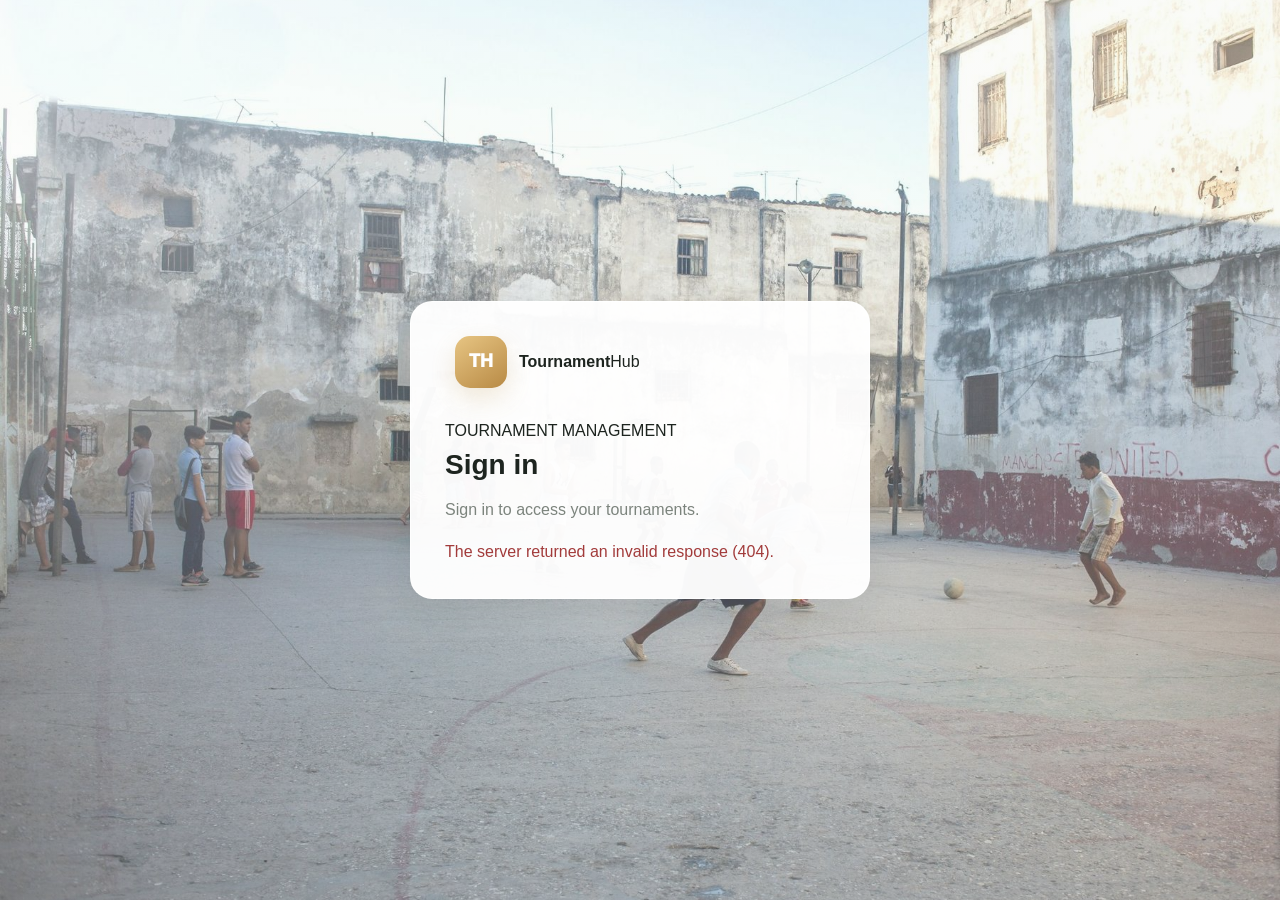
==== commit 20d3c543: "Reset account and clear saved data Co-authored-by: Copilot <223556219+Copilot@users.noreply.github.c" ====
--- a/frontend/results.html
+++ b/frontend/results.html
@@ -225,6 +225,7 @@
 
 
 <script src="assets/js/api.js"></script>
+<script src="assets/js/auth.js"></script>
 <script src="assets/js/app.js"></script>
 <script src="assets/js/results.js"></script>
 
--- a/frontend/assets/css/style.css
+++ b/frontend/assets/css/style.css
@@ -124,6 +124,8 @@
 
     display: flex;
     flex-direction: column;
+    overflow-y: auto;
+    overscroll-behavior: contain;
 
     box-shadow:
         8px 0 30px rgba(18, 25, 21, 0.10);
@@ -1467,6 +1469,84 @@
     box-shadow:
         0 0 0 4px
         rgba(201, 162, 99, 0.12);
+}
+
+.auth-shell {
+    min-height: 100vh;
+    display: grid;
+    place-items: center;
+    padding: 24px;
+}
+
+.auth-card {
+    width: min(100%, 460px);
+    padding: 34px;
+    border: 1px solid rgba(255, 255, 255, 0.8);
+    border-radius: 22px;
+    background: rgba(255, 255, 255, 0.96);
+    box-shadow: var(--shadow);
+}
+
+.auth-brand {
+    margin-bottom: 30px;
+}
+
+.auth-card h1 {
+    margin: 9px 0;
+    color: var(--ink);
+    font-size: 28px;
+}
+
+.auth-card > p {
+    color: var(--muted);
+    line-height: 1.6;
+}
+
+.auth-submit {
+    width: 100%;
+    margin-top: 10px;
+}
+
+.auth-error {
+    min-height: 20px;
+    margin-bottom: 0;
+    color: #a23b3b !important;
+}
+
+.auth-logout {
+    margin-top: 12px;
+    width: 100%;
+}
+
+.users-actions {
+    display: flex;
+    flex-wrap: wrap;
+    align-items: center;
+    justify-content: space-between;
+    gap: 12px;
+    padding: 18px 21px;
+}
+
+.role-badge {
+    display: inline-block;
+    padding: 5px 9px;
+    border-radius: 999px;
+    background: var(--green-light);
+    color: #365b43;
+    font-size: 11px;
+    font-weight: 800;
+    text-transform: capitalize;
+}
+
+.role-badge.admin {
+    background: var(--gold-light);
+    color: #735324;
+}
+
+@media (max-width: 520px) {
+    .auth-card {
+        padding: 25px 21px;
+    }
 }
 
 
@@ -2339,3 +2419,716 @@
         justify-content: flex-start;
     }
 }
+
+
+/* =========================================================
+   COMPACT UI OVERRIDE
+   Preserves the existing design, colors, images,
+   animations, API behavior and layout while scaling
+   the interface down.
+   ========================================================= */
+
+.sidebar {
+    width: 250px;
+    padding: 28px 18px 20px;
+}
+
+.main-content {
+    margin-left: 250px;
+    width: calc(100% - 250px);
+}
+
+.brand {
+    gap: 12px;
+    margin-bottom: 34px;
+}
+
+.brand-mark {
+    width: 52px;
+    height: 52px;
+    flex-basis: 52px;
+    border-radius: 15px;
+    font-size: 18px;
+}
+
+.brand-text {
+    font-size: 18px;
+}
+
+.sidebar-nav {
+    gap: 5px;
+}
+
+.nav-item {
+    min-height: 50px;
+    padding: 7px 10px;
+    gap: 11px;
+    border-radius: 13px;
+    font-size: 14px;
+}
+
+.nav-icon {
+    width: 40px;
+    height: 40px;
+    flex-basis: 40px;
+    border-radius: 11px;
+    font-size: 13px;
+}
+
+.sidebar-section-title {
+    font-size: 10px;
+    margin-bottom: 10px;
+}
+
+.sidebar-bottom {
+    padding-top: 16px;
+}
+
+.profile-mini {
+    gap: 10px;
+    padding: 7px;
+}
+
+.profile-avatar {
+    width: 40px;
+    height: 40px;
+    flex-basis: 40px;
+}
+
+
+/* Top bar */
+
+.topbar {
+    min-height: 96px;
+    padding: 20px 36px;
+}
+
+.page-eyebrow {
+    font-size: 11px;
+}
+
+.page-title {
+    font-size: 27px;
+}
+
+.topbar-right {
+    gap: 16px;
+}
+
+.tournament-selector {
+    min-width: 280px;
+    min-height: 50px;
+    padding: 0 15px 0 16px;
+    gap: 11px;
+    border-radius: 14px;
+}
+
+.selector-label {
+    font-size: 10px;
+}
+
+.selector-value {
+    font-size: 13px;
+}
+
+.selector-arrow {
+    font-size: 16px;
+}
+
+.profile-button .profile-avatar {
+    width: 46px;
+    height: 46px;
+}
+
+.profile-button strong {
+    font-size: 14px;
+}
+
+.profile-button small {
+    font-size: 11px;
+}
+
+
+/* Page */
+
+.page-content {
+    padding: 26px 36px 42px;
+    max-width: 1550px;
+}
+
+
+/* Dashboard hero */
+
+.hero {
+    min-height: 505px;
+    padding: 52px;
+    border-radius: 26px;
+}
+
+.hero-copy {
+    max-width: 650px;
+}
+
+.hero-kicker {
+    padding: 8px 14px;
+    margin-bottom: 21px;
+    font-size: 10px;
+}
+
+.hero h2 {
+    font-size: clamp(42px, 4.2vw, 62px);
+    letter-spacing: -2.3px;
+}
+
+.hero-description {
+    max-width: 560px;
+    margin-top: 24px;
+    font-size: 15px;
+    line-height: 1.55;
+}
+
+.hero-actions {
+    gap: 10px;
+    margin-top: 26px;
+}
+
+.hero-button,
+.hero-secondary {
+    min-height: 52px;
+    padding: 0 22px;
+    border-radius: 13px;
+    font-size: 13px;
+}
+
+
+/* Dashboard cards */
+
+.dashboard-grid {
+    gap: 18px;
+    margin-top: 20px;
+}
+
+.stat-card {
+    min-height: 118px;
+    padding: 18px;
+    gap: 13px;
+    border-radius: 18px;
+}
+
+.stat-icon {
+    width: 48px;
+    height: 48px;
+    flex-basis: 48px;
+    border-radius: 14px;
+    font-size: 16px;
+}
+
+.stat-label {
+    font-size: 12px;
+}
+
+.stat-value {
+    margin-top: 4px;
+    font-size: 27px;
+}
+
+.dashboard-columns {
+    gap: 18px;
+    margin-top: 20px;
+}
+
+.panel {
+    padding: 21px;
+    border-radius: 20px;
+}
+
+.panel-header,
+.panel-head {
+    gap: 14px;
+    margin-bottom: 16px;
+}
+
+.panel-title h2,
+.panel-header h2,
+.panel-head h2 {
+    font-size: 17px;
+}
+
+.panel-title span {
+    font-size: 12px;
+}
+
+.fixture-list {
+    gap: 8px;
+}
+
+.fixture {
+    min-height: 62px;
+    padding: 12px 14px;
+    border-radius: 13px;
+}
+
+
+/* Schedule */
+
+.schedule-page-panel {
+    padding: 26px;
+    border-radius: 22px;
+}
+
+.schedule-header {
+    margin-bottom: 22px;
+}
+
+.schedule-title-row {
+    gap: 18px;
+}
+
+.schedule-kicker,
+.matches-label,
+.round-navigation-label {
+    font-size: 10px;
+    letter-spacing: .1em;
+    font-weight: 900;
+}
+
+.schedule-heading h2,
+.schedule-title-row h2 {
+    margin: 5px 0 0;
+    font-size: 26px;
+    letter-spacing: -.7px;
+}
+
+.schedule-heading p {
+    max-width: 720px;
+    margin: 12px 0 0;
+    color: var(--muted);
+    font-size: 14px;
+    line-height: 1.55;
+}
+
+.schedule-generate-btn {
+    min-height: 45px;
+    padding: 0 18px;
+    border-radius: 11px;
+    font-size: 12px;
+}
+
+.round-navigation {
+    padding: 17px 0;
+    margin-bottom: 20px;
+}
+
+.round-tabs {
+    display: flex;
+    flex-wrap: wrap;
+    align-items: center;
+    gap: 7px;
+    margin-top: 10px;
+}
+
+.round-tab {
+    appearance: none;
+    border: 1px solid #dddcd3;
+    outline: 0;
+    min-height: 38px;
+    padding: 0 15px;
+    border-radius: 10px;
+    background: #f5f3ec;
+    color: #777e77;
+    font: inherit;
+    font-size: 12px;
+    font-weight: 850;
+    cursor: pointer;
+    transition:
+        background .2s ease,
+        color .2s ease,
+        transform .2s ease,
+        box-shadow .2s ease;
+}
+
+.round-tab:hover {
+    background: #fff;
+    color: var(--ink);
+    transform: translateY(-1px);
+}
+
+.round-tab.active {
+    background: linear-gradient(145deg, #e8c581, #d5a95f);
+    border-color: transparent;
+    color: #20251f;
+    box-shadow: 0 5px 14px rgba(180,137,65,.18);
+}
+
+.round-tab-number {
+    margin-right: 5px;
+    opacity: .65;
+}
+
+.schedule-matches-area {
+    margin-top: 4px;
+}
+
+.matches-header {
+    display: flex;
+    align-items: center;
+    justify-content: space-between;
+    gap: 15px;
+    margin-bottom: 14px;
+}
+
+.matches-header h3 {
+    margin: 4px 0 0;
+    font-size: 20px;
+    letter-spacing: -.4px;
+}
+
+.match-count {
+    color: var(--muted);
+    font-size: 12px;
+    font-weight: 800;
+}
+
+.schedule-fixtures {
+    display: grid;
+    gap: 10px;
+}
+
+.schedule-match-card {
+    display: grid;
+    grid-template-columns: 58px minmax(0, 1fr) 92px;
+    align-items: center;
+    gap: 16px;
+    min-height: 82px;
+    padding: 14px 17px;
+    border: 1px solid var(--line);
+    border-radius: 15px;
+    background: rgba(250,249,245,.92);
+    transition:
+        transform .2s ease,
+        box-shadow .2s ease,
+        background .2s ease;
+}
+
+.schedule-match-card:hover {
+    transform: translateY(-2px);
+    background: #fff;
+    box-shadow: var(--shadow-soft);
+}
+
+.match-number {
+    display: flex;
+    flex-direction: column;
+    gap: 2px;
+    color: var(--muted);
+}
+
+.match-number span {
+    font-size: 9px;
+    font-weight: 900;
+    letter-spacing: .08em;
+}
+
+.match-number strong {
+    color: var(--ink);
+    font-size: 20px;
+}
+
+.match-teams {
+    display: grid;
+    grid-template-columns:
+        minmax(0,1fr)
+        42px
+        minmax(0,1fr);
+    align-items: center;
+    gap: 8px;
+}
+
+.schedule-team {
+    min-width: 0;
+    display: flex;
+    flex-direction: column;
+    gap: 3px;
+}
+
+.away-team {
+    text-align: right;
+    align-items: flex-end;
+}
+
+.team-name {
+    overflow: hidden;
+    text-overflow: ellipsis;
+    white-space: nowrap;
+    font-size: 14px;
+    font-weight: 850;
+}
+
+.team-side {
+    color: var(--muted);
+    font-size: 9px;
+    font-weight: 900;
+    letter-spacing: .08em;
+}
+
+.match-vs {
+    display: grid;
+    place-items: center;
+    width: 34px;
+    height: 34px;
+    border-radius: 50%;
+    background: #efede5;
+    color: #8a8f89;
+    font-size: 10px;
+    font-weight: 950;
+}
+
+.match-status {
+    display: flex;
+    justify-content: flex-end;
+}
+
+.schedule-status {
+    display: inline-flex;
+    align-items: center;
+    justify-content: center;
+    min-height: 29px;
+    padding: 0 10px;
+    border-radius: 20px;
+    background: #f0eee7;
+    color: #767b75;
+    font-size: 10px;
+    font-weight: 900;
+    text-transform: uppercase;
+}
+
+.schedule-status.completed {
+    background: #e3f0e7;
+    color: #477857;
+}
+
+.schedule-status.upcoming {
+    background: #f5ead7;
+    color: #a87531;
+}
+
+.schedule-status.bye {
+    background: #f4ead7;
+    color: #a77935;
+}
+
+.schedule-empty {
+    padding: 45px 20px;
+    text-align: center;
+    border: 1px dashed #d8d8cf;
+    border-radius: 16px;
+    background: rgba(250,249,245,.7);
+}
+
+.schedule-empty-icon {
+    width: 42px;
+    height: 42px;
+    margin: 0 auto 12px;
+    display: grid;
+    place-items: center;
+    border-radius: 13px;
+    background: #eeeae0;
+    color: var(--gold-dark);
+    font-weight: 950;
+}
+
+.schedule-empty h3 {
+    margin: 0 0 6px;
+    font-size: 17px;
+}
+
+.schedule-empty p {
+    margin: 0;
+    color: var(--muted);
+    font-size: 13px;
+}
+
+
+/* Tables and controls */
+
+th {
+    padding: 11px 10px;
+    font-size: 10px;
+}
+
+td {
+    padding: 13px 10px;
+}
+
+.btn {
+    min-height: 39px;
+    padding: 0 15px;
+    border-radius: 10px;
+    font-size: 12px;
+}
+
+.field input,
+.field textarea,
+.field select {
+    min-height: 42px;
+    padding: 8px 11px;
+    border-radius: 10px;
+}
+
+.dialog {
+    padding: 23px;
+    border-radius: 19px;
+}
+
+.dialog h2 {
+    font-size: 20px;
+}
+
+
+/* =========================================================
+   COMPACT RESPONSIVE RULES
+   ========================================================= */
+
+@media (max-width: 1200px) {
+
+    .sidebar {
+        width: 220px;
+    }
+
+    .main-content {
+        margin-left: 220px;
+        width: calc(100% - 220px);
+    }
+
+    .topbar {
+        padding-left: 28px;
+        padding-right: 28px;
+    }
+
+    .page-content {
+        padding-left: 28px;
+        padding-right: 28px;
+    }
+
+    .hero {
+        min-height: 470px;
+        padding: 44px;
+    }
+
+    .dashboard-grid {
+        gap: 15px;
+    }
+}
+
+
+@media (max-width: 950px) {
+
+    .sidebar {
+        width: 76px;
+        padding: 20px 8px;
+    }
+
+    .main-content {
+        margin-left: 76px;
+        width: calc(100% - 76px);
+    }
+
+    .topbar {
+        padding: 18px 22px;
+    }
+
+    .page-content {
+        padding: 22px;
+    }
+
+    .tournament-selector {
+        min-width: 235px;
+    }
+
+    .schedule-match-card {
+        grid-template-columns:
+            45px
+            minmax(0,1fr)
+            78px;
+
+        gap: 10px;
+        padding: 12px;
+    }
+}
+
+
+@media (max-width: 700px) {
+
+    .topbar {
+        gap: 12px;
+    }
+
+    .hero {
+        min-height: 520px;
+        padding: 34px 28px;
+    }
+
+    .hero h2 {
+        font-size: 44px;
+    }
+
+    .schedule-page-panel {
+        padding: 20px;
+    }
+
+    .schedule-title-row,
+    .matches-header {
+        align-items: flex-start;
+        flex-direction: column;
+    }
+
+    .schedule-generate-btn {
+        width: 100%;
+    }
+
+    .schedule-match-card {
+        grid-template-columns:
+            42px
+            minmax(0,1fr);
+    }
+
+    .match-status {
+        grid-column: 2;
+        justify-content: flex-start;
+    }
+}
+
+
+@media (max-width: 480px) {
+
+    .sidebar {
+        width: 64px;
+    }
+
+    .main-content {
+        margin-left: 64px;
+        width: calc(100% - 64px);
+    }
+
+    .page-content {
+        padding: 15px;
+    }
+
+    .topbar {
+        padding: 17px 15px;
+    }
+
+    .page-title {
+        font-size: 23px;
+    }
+
+    .hero {
+        min-height: 500px;
+        padding: 25px 20px;
+        border-radius: 20px;
+    }
+
+    .hero h2 {
+        font-size: 37px;
+    }
+}
